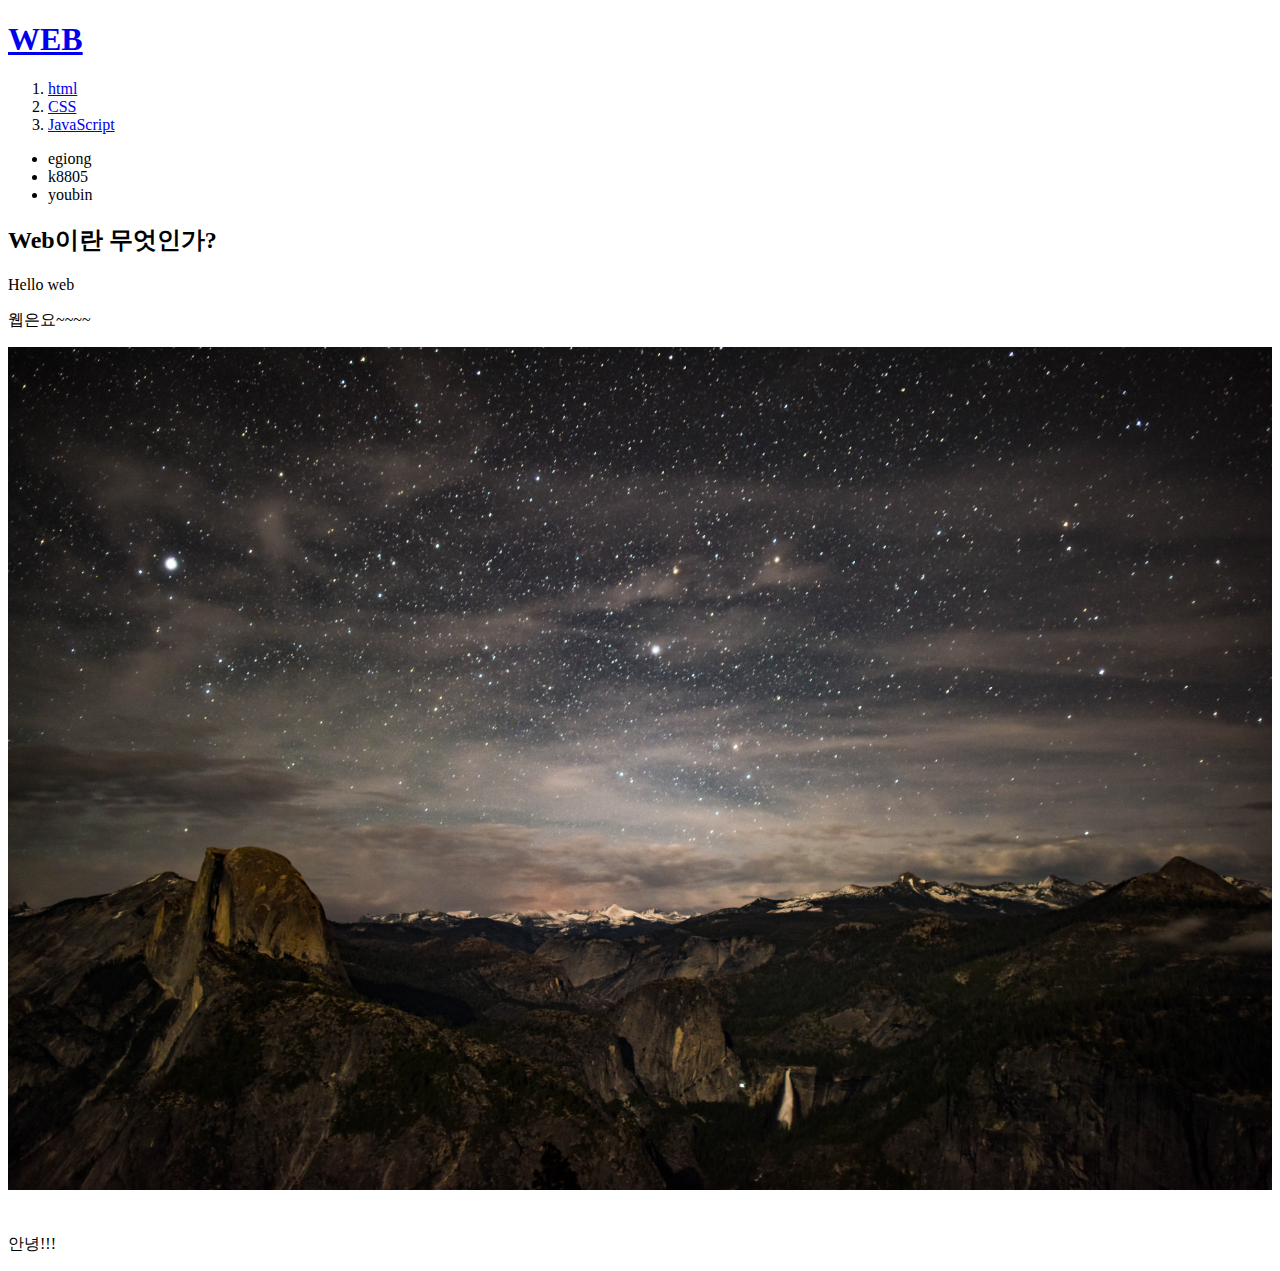
==== index.html @ 410ccd4e "Add files via upload" ====
<!doctype html>
<html>
<head>
    <!-- Google tag (gtag.js) -->
<script async src="https://www.googletagmanager.com/gtag/js?id=G-YHG6HLYW0N"></script>
<script>
  window.dataLayer = window.dataLayer || [];
  function gtag(){dataLayer.push(arguments);}
  gtag('js', new Date());

  gtag('config', 'G-YHG6HLYW0N');
</script>
<title>WEB1 - Welcome</title>
<meta charset="utf-8">
</head>
<body>
    <h1><a href="index.html">WEB</a></h1>
<ol>
    <li> <a href="1.html">html</a></li>
    <li> <a href="2.html">CSS</a></li>
    <li> <a href="3.html">JavaScript</a></li>
</ol>
<ul>
    <li>egiong</li>
    <li>k8805</li>
    <li>youbin</li>
</ul>
<h2>Web이란 무엇인가?</h2>
Hello web
<P>
    웹은요~~~~
</P>

<img src="coding.jpg" width="100%"> 
<p style="margin-top:40px;">안녕!!!</p>
<div id="disqus_thread"></div>
<script>
    /**
    *  RECOMMENDED CONFIGURATION VARIABLES: EDIT AND UNCOMMENT THE SECTION BELOW TO INSERT DYNAMIC VALUES FROM YOUR PLATFORM OR CMS.
    *  LEARN WHY DEFINING THESE VARIABLES IS IMPORTANT: https://disqus.com/admin/universalcode/#configuration-variables    */
    /*
    var disqus_config = function () {
    this.page.url = PAGE_URL;  // Replace PAGE_URL with your page's canonical URL variable
    this.page.identifier = PAGE_IDENTIFIER; // Replace PAGE_IDENTIFIER with your page's unique identifier variable
    };
    */
    (function() { // DON'T EDIT BELOW THIS LINE
    var d = document, s = d.createElement('script');
    s.src = 'https://web-first-4.disqus.com/embed.js';
    s.setAttribute('data-timestamp', +new Date());
    (d.head || d.body).appendChild(s);
    })();
</script>
<noscript>Please enable JavaScript to view the <a href="https://disqus.com/?ref_noscript">comments powered by Disqus.</a></noscript>
<!--Start of Tawk.to Script-->
<script type="text/javascript">
    var Tawk_API=Tawk_API||{}, Tawk_LoadStart=new Date();
    (function(){
    var s1=document.createElement("script"),s0=document.getElementsByTagName("script")[0];
    s1.async=true;
    s1.src='https://embed.tawk.to/63ce3a6cc2f1ac1e202f16f4/1gnep8ert';
    s1.charset='UTF-8';
    s1.setAttribute('crossorigin','*');
    s0.parentNode.insertBefore(s1,s0);
    })();
    </script>
    <!--End of Tawk.to Script-->
</body>
</html>
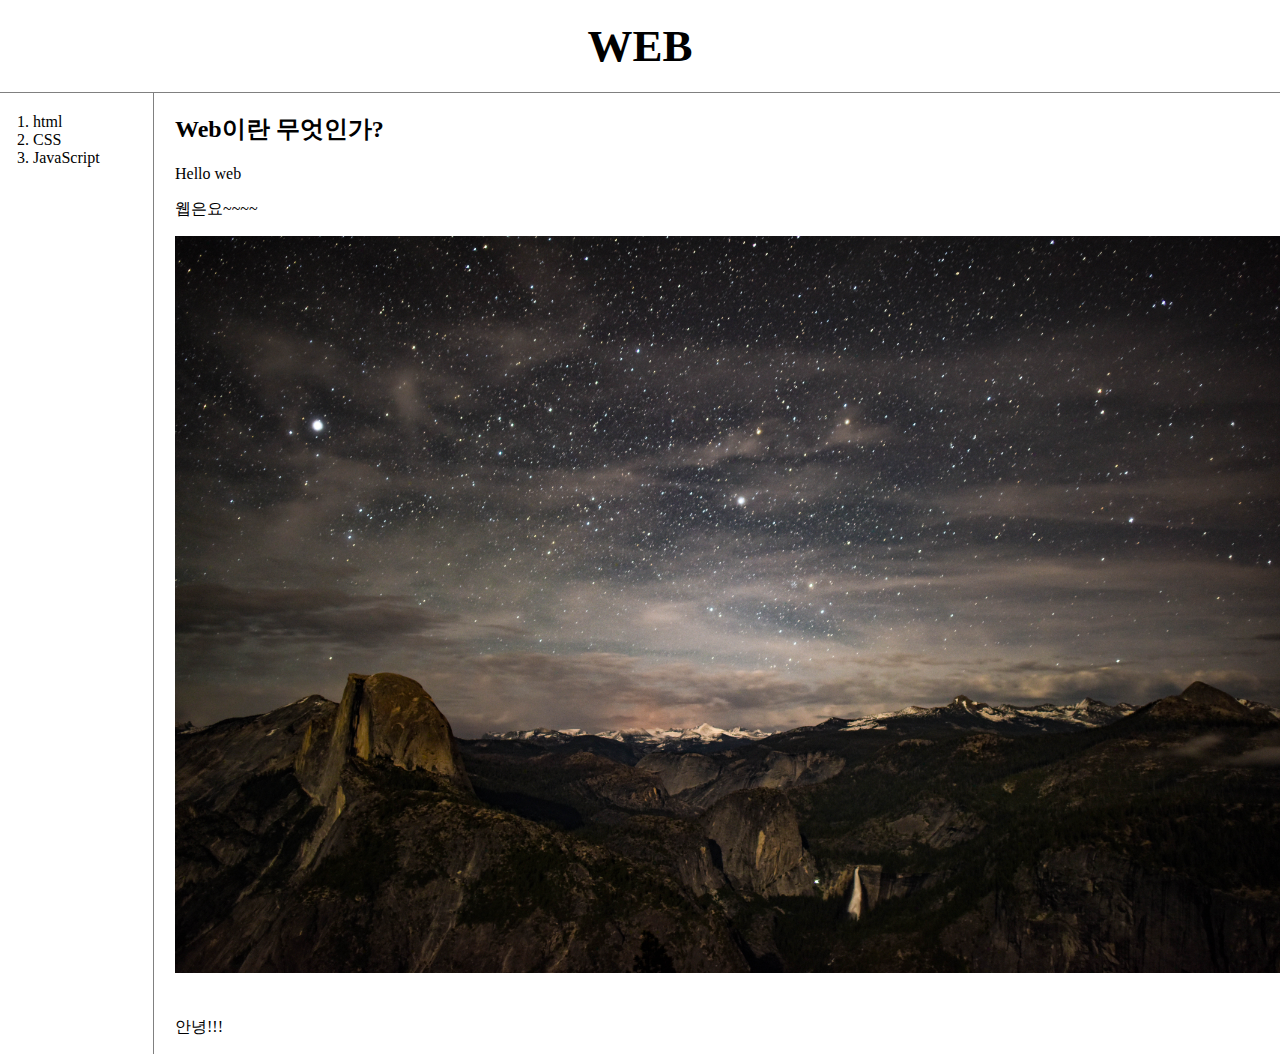
==== commit bb6dc5e9: "Add files via upload" ====
--- a/index.html
+++ b/index.html
@@ -12,19 +12,17 @@
 </script>
 <title>WEB1 - Welcome</title>
 <meta charset="utf-8">
+<link rel="stylesheet" href="style.css">
 </head>
 <body>
     <h1><a href="index.html">WEB</a></h1>
+<div id="grid">
 <ol>
     <li> <a href="1.html">html</a></li>
     <li> <a href="2.html">CSS</a></li>
     <li> <a href="3.html">JavaScript</a></li>
 </ol>
-<ul>
-    <li>egiong</li>
-    <li>k8805</li>
-    <li>youbin</li>
-</ul>
+<div id="article">
 <h2>Web이란 무엇인가?</h2>
 Hello web
 <P>
@@ -65,5 +63,7 @@
     })();
     </script>
     <!--End of Tawk.to Script-->
+</div>
+</div>
 </body>
 </html>--- a/style.css
+++ b/style.css
@@ -0,0 +1,47 @@
+
+    body{
+        margin:0;
+    }
+    a {
+        color:black;
+        text-decoration: none;
+    }
+
+    #active{
+        color:red;
+    }
+    h1{
+        font-size: 45px; 
+        text-align:center;
+        border-bottom:1px solid gray;
+        margin:0;
+        padding:20px;
+    }
+    ol{
+        border-right:1px solid gray;
+        width:100px;
+        margin:0;
+        padding:20px;
+
+    }
+    #grid{
+        display:grid;
+        grid-template-columns: 150px 1fr;
+    }
+    #grid ol{
+        padding-left:33px;
+    }
+    #article{
+        padding-left:25px;
+    }
+    @media(max-width:800px){
+        #grid{
+            display: block;
+        }
+        ol{
+            border-right:none;
+        }
+        h1{
+            border-bottom:none;
+        }
+    }
